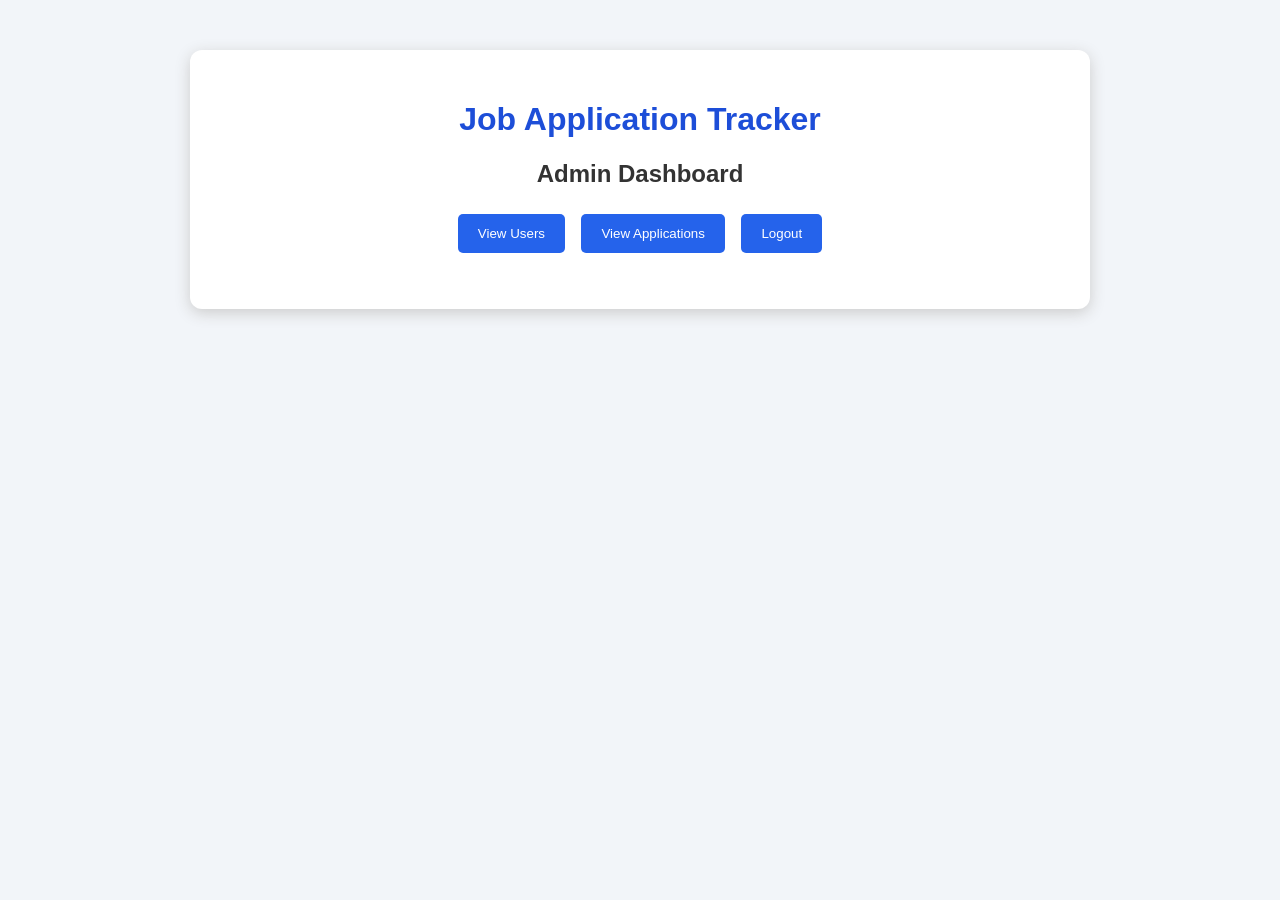
==== admin.html @ dec651f5 "Add files via upload" ====
<!DOCTYPE html>
<html>
<head>
    <title>Admin Dashboard</title>
    <link rel="stylesheet" href="style.css">
</head>

<body>

<div class="container">

    <h1>Job Application Tracker</h1>

    <h2>Admin Dashboard</h2>

    <button onclick="showUsers()">View Users</button>
    <button onclick="showAllJobs()">View Applications</button>
    <button onclick="logout()">Logout</button>

    <div id="adminData"></div>

</div>

<script src="script.js"></script>

</body>
</html>
---- style.css ----
* {
    box-sizing: border-box;
}

body {
    margin: 0;
    font-family: Arial, sans-serif;
    background: #f2f5f9;
}

.container {
    width: 90%;
    max-width: 900px;
    margin: 50px auto;
    padding: 30px;
    background: white;
    border-radius: 12px;
    box-shadow: 0 4px 15px #ccc;
    text-align: center;
}

h1 {
    color: #1d4ed8;
}

h2 {
    color: #333;
}

input,
select {
    width: 90%;
    padding: 12px;
    margin: 8px;
    border: 1px solid #bbb;
    border-radius: 5px;
}

button {
    padding: 12px 20px;
    margin: 6px;
    border: none;
    border-radius: 5px;
    background: #2563eb;
    color: white;
    cursor: pointer;
}

button:hover {
    background: #1d4ed8;
}

#form {
    margin: 25px auto;
    padding: 20px;
    background: #f5f7fa;
    border-radius: 10px;
}

/* Flexbox */
.container > button {
    display: inline-flex;
    justify-content: center;
    align-items: center;
}

/* Grid */
#jobs,
#adminData {
    display: grid;
    grid-template-columns: repeat(2, 1fr);
    gap: 15px;
    margin-top: 20px;
}

#jobs p,
#adminData p {
    background: #eef4ff;
    padding: 15px;
    border-radius: 8px;
    margin: 0;
}

a {
    color: #2563eb;
    text-decoration: none;
}

a:hover {
    text-decoration: underline;
}

/* Mobile */
@media (max-width: 600px) {

    .container {
        width: 95%;
        padding: 20px;
    }

    #jobs,
    #adminData {
        grid-template-columns: 1fr;
    }

    button {
        width: 90%;
    }
}
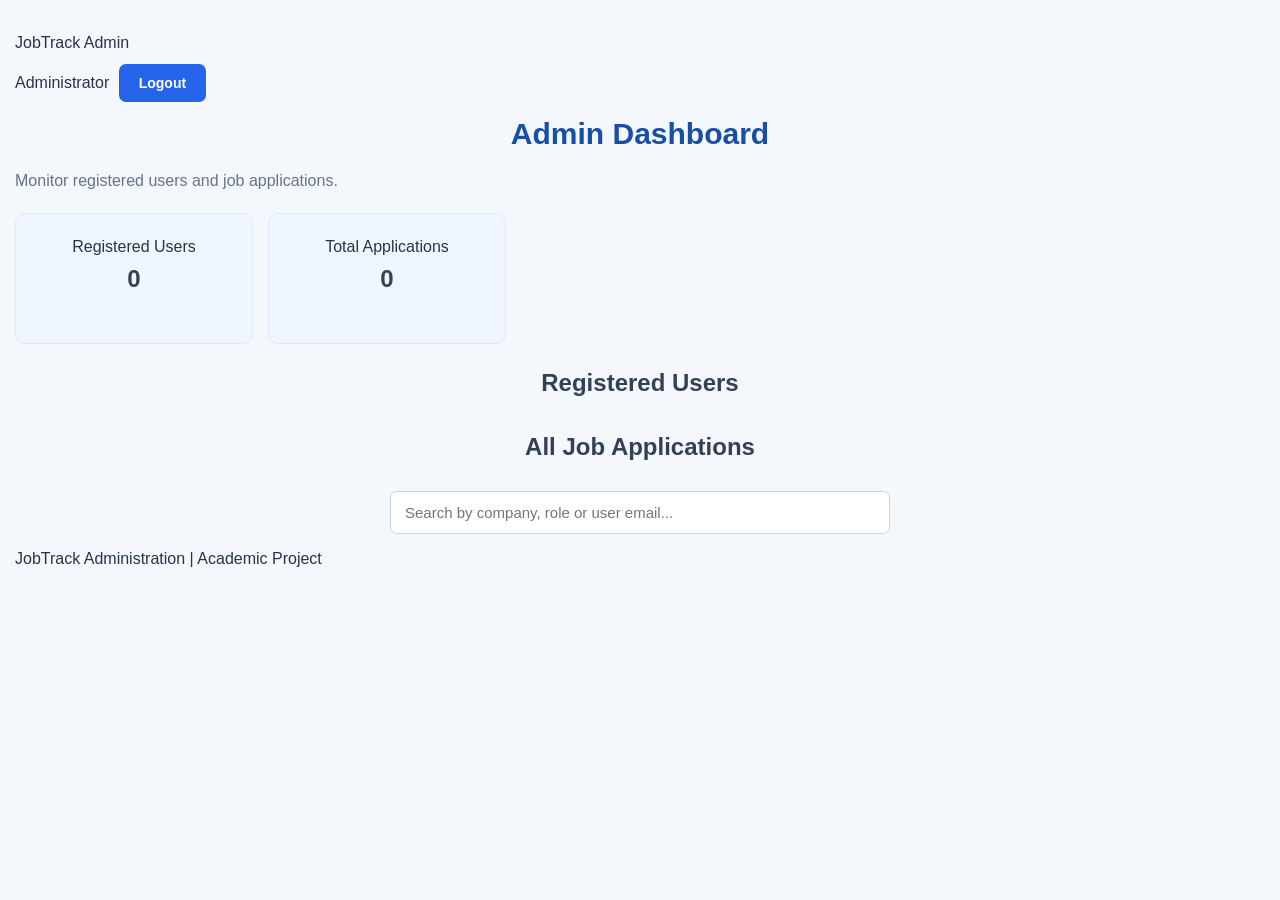
==== commit 62c34a36: "Revamp admin dashboard with new layout and features Updated the admin dashboard layout and added use" ====
--- a/admin.html
+++ b/admin.html
@@ -1,27 +1,59 @@
+
 <!DOCTYPE html>
-<html>
+<html lang="en">
 <head>
-    <title>Admin Dashboard</title>
+    <meta charset="UTF-8">
+    <meta name="viewport" content="width=device-width, initial-scale=1.0">
+    <title>JobTrack - Admin Dashboard</title>
     <link rel="stylesheet" href="style.css">
 </head>
+<body class="dashboard-page">
 
-<body>
+    <header class="topbar">
+        <div class="topbar-brand">JobTrack Admin</div>
+        <div class="topbar-actions">
+            <span>Administrator</span>
+            <button onclick="adminLogout()" class="logout-btn">Logout</button>
+        </div>
+    </header>
 
-<div class="container">
+    <main class="dashboard-container">
+        <div class="page-heading">
+            <div>
+                <h1>Admin Dashboard</h1>
+                <p>Monitor registered users and job applications.</p>
+            </div>
+        </div>
 
-    <h1>Job Application Tracker</h1>
+        <section class="stats admin-stats">
+            <div class="stat-card">
+                <span>Registered Users</span>
+                <h2 id="adminUserCount">0</h2>
+            </div>
+            <div class="stat-card">
+                <span>Total Applications</span>
+                <h2 id="adminJobCount">0</h2>
+            </div>
+        </section>
 
-    <h2>Admin Dashboard</h2>
+        <section class="panel">
+            <h2>Registered Users</h2>
+            <div id="usersList"></div>
+        </section>
 
-    <button onclick="showUsers()">View Users</button>
-    <button onclick="showAllJobs()">View Applications</button>
-    <button onclick="logout()">Logout</button>
+        <section class="panel">
+            <h2>All Job Applications</h2>
+            <input type="search" id="adminSearch"
+                   placeholder="Search by company, role or user email..."
+                   oninput="showAllJobs()">
+            <div id="allJobs"></div>
+        </section>
 
-    <div id="adminData"></div>
+        <footer class="footer">
+            JobTrack Administration | Academic Project
+        </footer>
+    </main>
 
-</div>
-
-<script src="script.js"></script>
-
+    <script src="script.js"></script>
 </body>
-</html>+</html>
--- a/style.css
+++ b/style.css
@@ -1,109 +1,181 @@
+
 * {
+    margin: 0;
+    padding: 0;
     box-sizing: border-box;
 }
 
 body {
-    margin: 0;
     font-family: Arial, sans-serif;
-    background: #f2f5f9;
+    background: #f4f7fc;
+    color: #263449;
+    line-height: 1.6;
+    padding: 30px 15px;
 }
 
 .container {
-    width: 90%;
-    max-width: 900px;
-    margin: 50px auto;
+    width: 100%;
+    max-width: 1000px;
+    margin: 20px auto;
     padding: 30px;
-    background: white;
-    border-radius: 12px;
-    box-shadow: 0 4px 15px #ccc;
+    background: #ffffff;
+    border-radius: 14px;
+    box-shadow: 0 5px 25px rgba(0, 0, 0, 0.08);
+}
+
+h1 {
+    text-align: center;
+    color: #174ea6;
+    font-size: 30px;
+    margin-bottom: 10px;
+}
+
+h2 {
+    text-align: center;
+    color: #334155;
+    margin-bottom: 25px;
+}
+
+h3 {
+    color: #174ea6;
+    margin: 18px 0 12px;
+}
+
+p {
+    color: #64748b;
+}
+
+hr {
+    border: 0;
+    border-top: 1px solid #e2e8f0;
+    margin: 25px 0;
+}
+
+/* Forms and input fields */
+input, select {
+    display: block;
+    width: 100%;
+    max-width: 500px;
+    padding: 12px 14px;
+    margin: 12px auto;
+    border: 1px solid #cbd5e1;
+    border-radius: 7px;
+    background: #ffffff;
+    font-size: 15px;
+    outline: none;
+}
+
+input:focus, select:focus {
+    border-color: #2563eb;
+    box-shadow: 0 0 0 3px rgba(37, 99, 235, 0.12);
+}
+
+/* Buttons */
+button {
+    background: #2563eb;
+    color: white;
+    border: none;
+    border-radius: 7px;
+    padding: 11px 20px;
+    margin: 8px 5px;
+    font-size: 14px;
+    font-weight: bold;
+    cursor: pointer;
+    transition: 0.2s;
+}
+
+button:hover {
+    background: #1746a2;
+    transform: translateY(-1px);
+}
+
+/* Dashboard statistics */
+.stats {
+    display: grid;
+    grid-template-columns: repeat(5, 1fr);
+    gap: 15px;
+    margin: 20px 0;
+}
+
+.stat-card {
+    background: #eff6ff;
+    border: 1px solid #dbeafe;
+    padding: 20px 10px;
+    border-radius: 10px;
     text-align: center;
 }
 
-h1 {
-    color: #1d4ed8;
+.stat-card h3 {
+    color: #2563eb;
+    font-size: 27px;
+    margin: 0 0 5px;
 }
 
-h2 {
-    color: #333;
+.stat-card p {
+    font-size: 13px;
+    font-weight: bold;
 }
 
-input,
-select {
-    width: 90%;
-    padding: 12px;
-    margin: 8px;
-    border: 1px solid #bbb;
-    border-radius: 5px;
+/* Job application cards */
+.job-card {
+    background: #ffffff;
+    border: 1px solid #e2e8f0;
+    border-left: 4px solid #2563eb;
+    padding: 20px;
+    border-radius: 9px;
+    margin: 15px 0;
+    text-align: left;
+    box-shadow: 0 2px 8px rgba(0, 0, 0, 0.04);
 }
 
-button {
-    padding: 12px 20px;
-    margin: 6px;
-    border: none;
-    border-radius: 5px;
-    background: #2563eb;
-    color: white;
-    cursor: pointer;
+.job-card h3 {
+    margin-top: 0;
+    color: #174ea6;
 }
 
-button:hover {
-    background: #1d4ed8;
+.job-card button {
+    width: auto;
 }
 
-#form {
-    margin: 25px auto;
-    padding: 20px;
-    background: #f5f7fa;
-    border-radius: 10px;
+/* Search and filter */
+#search, #filterStatus {
+    display: inline-block;
+    width: 48%;
+    max-width: none;
+    margin: 10px 1% 15px 0;
 }
 
-/* Flexbox */
-.container > button {
-    display: inline-flex;
-    justify-content: center;
-    align-items: center;
-}
-
-/* Grid */
-#jobs,
-#adminData {
-    display: grid;
-    grid-template-columns: repeat(2, 1fr);
-    gap: 15px;
-    margin-top: 20px;
-}
-
-#jobs p,
-#adminData p {
-    background: #eef4ff;
-    padding: 15px;
-    border-radius: 8px;
-    margin: 0;
-}
-
+/* Links */
 a {
     color: #2563eb;
     text-decoration: none;
+    font-weight: bold;
 }
 
 a:hover {
     text-decoration: underline;
 }
 
-/* Mobile */
-@media (max-width: 600px) {
-
+/* Responsive layout */
+@media (max-width: 750px) {
     .container {
-        width: 95%;
-        padding: 20px;
+        padding: 20px 15px;
     }
 
-    #jobs,
-    #adminData {
-        grid-template-columns: 1fr;
+    h1 {
+        font-size: 24px;
+    }
+
+    .stats {
+        grid-template-columns: repeat(2, 1fr);
+    }
+
+    #search, #filterStatus {
+        display: block;
+        width: 100%;
     }
 
     button {
-        width: 90%;
+        max-width: 100%;
     }
-}+}
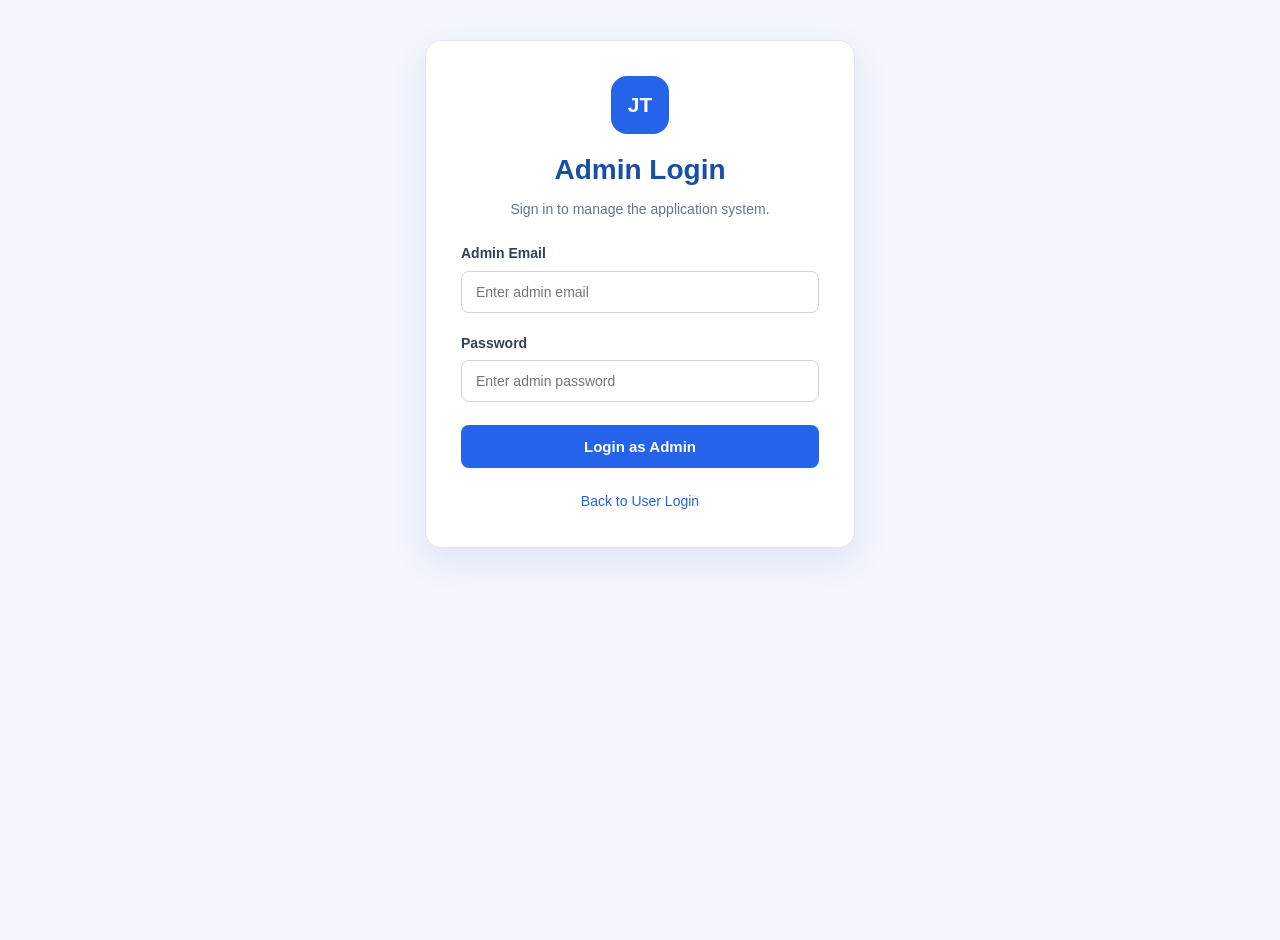
==== commit ad6e6158: "Add files via upload" ====
--- a/admin.html
+++ b/admin.html
@@ -4,55 +4,83 @@
 <head>
     <meta charset="UTF-8">
     <meta name="viewport" content="width=device-width, initial-scale=1.0">
-    <title>JobTrack - Admin Dashboard</title>
+    <title>JobTrack | Admin</title>
     <link rel="stylesheet" href="style.css">
 </head>
 <body class="dashboard-page">
 
-    <header class="topbar">
-        <div class="topbar-brand">JobTrack Admin</div>
-        <div class="topbar-actions">
-            <span>Administrator</span>
-            <button onclick="adminLogout()" class="logout-btn">Logout</button>
-        </div>
-    </header>
+    <main id="adminLogin" class="auth-card admin-login">
+        <div class="brand-icon">JT</div>
+        <h1>Admin Login</h1>
+        <p class="subtitle">Sign in to manage the application system.</p>
 
-    <main class="dashboard-container">
-        <div class="page-heading">
-            <div>
+        <form onsubmit="adminLoginUser(event)">
+            <label for="adminEmail">Admin Email</label>
+            <input type="email" id="adminEmail"
+                   placeholder="Enter admin email" required>
+
+            <label for="adminPassword">Password</label>
+            <input type="password" id="adminPassword"
+                   placeholder="Enter admin password" required>
+
+            <button type="submit" class="primary-btn full-btn">
+                Login as Admin
+            </button>
+        </form>
+
+        <p class="bottom-text">
+            <a href="index.html">Back to User Login</a>
+        </p>
+    </main>
+
+    <div id="adminDashboard" style="display:none;">
+        <header class="topbar">
+            <a href="admin.html" class="topbar-brand">JobTrack Admin</a>
+            <div class="topbar-actions">
+                <span>Administrator</span>
+                <button onclick="adminLogout()" class="logout-btn">
+                    Logout
+                </button>
+            </div>
+        </header>
+
+        <main class="dashboard-container">
+            <section class="page-heading">
                 <h1>Admin Dashboard</h1>
-                <p>Monitor registered users and job applications.</p>
-            </div>
-        </div>
+                <p>Manage registered users and monitor job applications.</p>
+            </section>
 
-        <section class="stats admin-stats">
-            <div class="stat-card">
-                <span>Registered Users</span>
-                <h2 id="adminUserCount">0</h2>
-            </div>
-            <div class="stat-card">
-                <span>Total Applications</span>
-                <h2 id="adminJobCount">0</h2>
-            </div>
-        </section>
+            <section class="stats admin-stats">
+                <div class="stat-card">
+                    <span>Registered Users</span>
+                    <h2 id="adminUserCount">0</h2>
+                </div>
+                <div class="stat-card">
+                    <span>Total Applications</span>
+                    <h2 id="adminJobCount">0</h2>
+                </div>
+            </section>
 
-        <section class="panel">
-            <h2>Registered Users</h2>
-            <div id="usersList"></div>
-        </section>
+            <section class="panel">
+                <h2>Registered Users</h2>
+                <div id="usersList"></div>
+            </section>
 
-        <section class="panel">
-            <h2>All Job Applications</h2>
-            <input type="search" id="adminSearch"
-                   placeholder="Search by company, role or user email..."
-                   oninput="showAllJobs()">
-            <div id="allJobs"></div>
-        </section>
+            <section class="panel">
+                <h2>All Job Applications</h2>
 
-        <footer class="footer">
-            JobTrack Administration | Academic Project
-        </footer>
-    </main>
+                <input type="search" id="adminSearch"
+                       placeholder="Search by company, role or email..."
+                       oninput="showAllJobs()">
+
+                <div id="allJobs"></div>
+            </section>
+
+            <footer class="footer">
+                © 2026 JobTrack | Administration
+            </footer>
+        </main>
+    </div>
 
     <script src="script.js"></script>
 </body>
--- a/style.css
+++ b/style.css
@@ -1,181 +1,509 @@
 
+/* ===== GLOBAL RESET ===== */
 * {
     margin: 0;
     padding: 0;
     box-sizing: border-box;
 }
 
+:root {
+    --primary: #2563eb;
+    --primary-dark: #1d4ed8;
+    --background: #f3f6fc;
+    --white: #ffffff;
+    --text: #1e293b;
+    --muted: #64748b;
+    --border: #e2e8f0;
+    --danger: #dc2626;
+}
+
 body {
-    font-family: Arial, sans-serif;
-    background: #f4f7fc;
-    color: #263449;
+    font-family: Arial, Helvetica, sans-serif;
+    background: var(--background);
+    color: var(--text);
     line-height: 1.6;
-    padding: 30px 15px;
-}
-
-.container {
+    min-height: 100vh;
+}
+
+a {
+    color: var(--primary);
+    text-decoration: none;
+}
+
+a:hover {
+    text-decoration: underline;
+}
+
+button {
+    font-family: inherit;
+    cursor: pointer;
+    transition: 0.2s ease;
+}
+
+/* ===== AUTHENTICATION PAGES ===== */
+.auth-page {
+    display: flex;
+    justify-content: center;
+    align-items: center;
+    padding: 30px 16px;
+    background: linear-gradient(135deg, #eaf1ff, #f8faff);
+}
+
+.auth-card {
     width: 100%;
-    max-width: 1000px;
-    margin: 20px auto;
-    padding: 30px;
-    background: #ffffff;
-    border-radius: 14px;
-    box-shadow: 0 5px 25px rgba(0, 0, 0, 0.08);
-}
-
-h1 {
+    max-width: 430px;
+    padding: 35px;
+    background: var(--white);
+    border: 1px solid var(--border);
+    border-radius: 16px;
+    box-shadow: 0 12px 35px rgba(30, 64, 175, 0.10);
     text-align: center;
+}
+
+.brand-icon {
+    width: 58px;
+    height: 58px;
+    margin: 0 auto 14px;
+    display: flex;
+    justify-content: center;
+    align-items: center;
+    background: var(--primary);
+    color: white;
+    font-size: 21px;
+    font-weight: bold;
+    border-radius: 16px;
+}
+
+.auth-card h1 {
     color: #174ea6;
-    font-size: 30px;
-    margin-bottom: 10px;
-}
-
-h2 {
-    text-align: center;
+    font-size: 28px;
+    margin-bottom: 5px;
+}
+
+.auth-card h2 {
+    font-size: 21px;
+    margin: 25px 0 5px;
+}
+
+.subtitle, .muted {
+    color: var(--muted);
+    font-size: 14px;
+    margin-bottom: 22px;
+}
+
+.auth-card form {
+    text-align: left;
+}
+
+/* ===== FORM ELEMENTS ===== */
+label {
+    display: block;
+    font-size: 14px;
+    font-weight: 600;
     color: #334155;
-    margin-bottom: 25px;
-}
-
-h3 {
-    color: #174ea6;
-    margin: 18px 0 12px;
-}
-
-p {
-    color: #64748b;
-}
-
-hr {
-    border: 0;
-    border-top: 1px solid #e2e8f0;
-    margin: 25px 0;
-}
-
-/* Forms and input fields */
-input, select {
+    margin: 14px 0 6px;
+}
+
+input, select, textarea {
+    width: 100%;
+    min-width: 0;
+    padding: 12px 14px;
+    border: 1px solid #cbd5e1;
+    border-radius: 8px;
+    background: white;
+    color: var(--text);
+    font-size: 14px;
+    outline: none;
+    font-family: inherit;
+}
+
+input:focus, select:focus, textarea:focus {
+    border-color: var(--primary);
+    box-shadow: 0 0 0 3px rgba(37, 99, 235, 0.12);
+}
+
+.auth-card input {
+    margin-bottom: 5px;
+}
+
+/* ===== BUTTONS ===== */
+.primary-btn, .secondary-btn {
     display: block;
     width: 100%;
-    max-width: 500px;
-    padding: 12px 14px;
-    margin: 12px auto;
-    border: 1px solid #cbd5e1;
-    border-radius: 7px;
-    background: #ffffff;
+    padding: 13px 18px;
+    border-radius: 8px;
+    text-align: center;
     font-size: 15px;
-    outline: none;
-}
-
-input:focus, select:focus {
-    border-color: #2563eb;
-    box-shadow: 0 0 0 3px rgba(37, 99, 235, 0.12);
-}
-
-/* Buttons */
-button {
-    background: #2563eb;
+    font-weight: 600;
+    margin-top: 18px;
+}
+
+.primary-btn {
+    background: var(--primary);
     color: white;
     border: none;
+}
+
+.primary-btn:hover {
+    background: var(--primary-dark);
+}
+
+.secondary-btn {
+    background: #eff6ff;
+    border: 1px solid #bfdbfe;
+    color: var(--primary-dark);
+}
+
+.secondary-btn:hover {
+    background: #dbeafe;
+    text-decoration: none;
+}
+
+.full-btn {
+    width: 100%;
+}
+
+.forgot-link {
+    display: block;
+    text-align: right;
+    margin-top: 13px;
+    font-size: 13px;
+}
+
+.divider {
+    display: flex;
+    align-items: center;
+    gap: 12px;
+    margin: 20px 0 5px;
+    color: #94a3b8;
+    font-size: 12px;
+}
+
+.divider::before, .divider::after {
+    content: "";
+    flex: 1;
+    height: 1px;
+    background: var(--border);
+}
+
+.admin-link {
+    display: inline-block;
+    margin-top: 23px;
+    font-size: 13px;
+}
+
+.bottom-text {
+    margin-top: 22px;
+    font-size: 14px;
+}
+
+.admin-login {
+    margin: 40px auto;
+}
+
+/* ===== DASHBOARD HEADER ===== */
+.dashboard-page {
+    background: var(--background);
+}
+
+.topbar {
+    min-height: 72px;
+    padding: 12px 6%;
+    background: white;
+    border-bottom: 1px solid var(--border);
+    display: flex;
+    justify-content: space-between;
+    align-items: center;
+    gap: 15px;
+}
+
+.topbar-brand {
+    color: #174ea6;
+    font-size: 23px;
+    font-weight: bold;
+}
+
+.topbar-brand:hover {
+    text-decoration: none;
+}
+
+.topbar-actions {
+    display: flex;
+    align-items: center;
+    gap: 16px;
+    color: var(--muted);
+    font-size: 14px;
+}
+
+.logout-btn {
+    background: #fee2e2;
+    color: #b91c1c;
+    border: none;
     border-radius: 7px;
-    padding: 11px 20px;
-    margin: 8px 5px;
-    font-size: 14px;
+    padding: 10px 17px;
     font-weight: bold;
-    cursor: pointer;
-    transition: 0.2s;
-}
-
-button:hover {
-    background: #1746a2;
-    transform: translateY(-1px);
-}
-
-/* Dashboard statistics */
+}
+
+.logout-btn:hover {
+    background: #fecaca;
+}
+
+/* ===== DASHBOARD CONTENT ===== */
+.dashboard-container {
+    max-width: 1150px;
+    width: 92%;
+    margin: 35px auto;
+}
+
+.page-heading {
+    margin-bottom: 25px;
+}
+
+.page-heading h1 {
+    color: #174ea6;
+    font-size: 29px;
+}
+
+.page-heading p {
+    color: var(--muted);
+    margin-top: 5px;
+}
+
+.section-title {
+    font-size: 20px;
+    margin-bottom: 15px;
+}
+
+/* ===== STATISTICS ===== */
 .stats {
     display: grid;
-    grid-template-columns: repeat(5, 1fr);
+    grid-template-columns: repeat(5, minmax(0, 1fr));
     gap: 15px;
-    margin: 20px 0;
+    margin-bottom: 25px;
 }
 
 .stat-card {
+    background: white;
+    padding: 20px 15px;
+    border: 1px solid var(--border);
+    border-radius: 11px;
+    box-shadow: 0 3px 12px rgba(15, 23, 42, 0.03);
+}
+
+.stat-card span {
+    color: var(--muted);
+    font-size: 13px;
+    font-weight: 600;
+}
+
+.stat-card h2 {
+    color: var(--primary);
+    font-size: 30px;
+    margin-top: 7px;
+}
+
+/* ===== PANELS AND FORMS ===== */
+.panel {
+    background: white;
+    padding: 25px;
+    border: 1px solid var(--border);
+    border-radius: 12px;
+    margin: 22px 0;
+    box-shadow: 0 3px 12px rgba(15, 23, 42, 0.03);
+}
+
+.panel h2 {
+    color: #174ea6;
+    font-size: 20px;
+    margin-bottom: 8px;
+}
+
+.panel-heading p {
+    color: var(--muted);
+    font-size: 14px;
+    margin-bottom: 15px;
+}
+
+.form-grid {
+    display: grid;
+    grid-template-columns: repeat(2, minmax(0, 1fr));
+    gap: 16px;
+    margin-bottom: 15px;
+}
+
+.form-grid input, .form-grid select {
+    margin-top: 6px;
+}
+
+.panel button {
+    border: none;
+    background: var(--primary);
+    color: white;
+    border-radius: 7px;
+    padding: 11px 17px;
+    font-weight: 600;
+}
+
+.panel button:hover {
+    background: var(--primary-dark);
+}
+
+/* ===== SEARCH AND FILTER ===== */
+.toolbar {
+    display: grid;
+    grid-template-columns: 2fr 1fr;
+    gap: 12px;
+    margin: 18px 0;
+}
+
+#adminSearch {
+    margin: 15px 0;
+}
+
+/* ===== APPLICATION CARDS ===== */
+.job-card {
+    border: 1px solid var(--border);
+    border-left: 4px solid var(--primary);
+    background: #fbfdff;
+    border-radius: 9px;
+    padding: 20px;
+    margin: 14px 0;
+}
+
+.job-card h3 {
+    color: #174ea6;
+    font-size: 18px;
+    margin-bottom: 8px;
+}
+
+.job-card p {
+    color: #475569;
+    font-size: 14px;
+    margin: 5px 0;
+}
+
+.job-card button {
+    margin: 12px 8px 0 0;
+}
+
+.job-card .delete-btn {
+    background: var(--danger);
+}
+
+.job-card .delete-btn:hover {
+    background: #b91c1c;
+}
+
+.status-badge {
+    display: inline-block;
+    padding: 4px 10px;
+    border-radius: 20px;
+    font-size: 12px;
+    font-weight: bold;
+    background: #dbeafe;
+    color: #1d4ed8;
+}
+
+/* ===== ADMIN TABLES ===== */
+.table-wrap {
+    width: 100%;
+    overflow-x: auto;
+}
+
+table {
+    width: 100%;
+    border-collapse: collapse;
+    margin-top: 15px;
+    font-size: 14px;
+}
+
+th, td {
+    padding: 13px;
+    text-align: left;
+    border-bottom: 1px solid var(--border);
+}
+
+th {
     background: #eff6ff;
-    border: 1px solid #dbeafe;
-    padding: 20px 10px;
-    border-radius: 10px;
+    color: #174ea6;
+}
+
+tr:hover td {
+    background: #f8fafc;
+}
+
+table button {
+    padding: 8px 12px;
+    background: var(--danger);
+    color: white;
+    border: none;
+    border-radius: 6px;
+}
+
+/* ===== EMPTY STATE AND FOOTER ===== */
+.empty-message {
     text-align: center;
-}
-
-.stat-card h3 {
-    color: #2563eb;
-    font-size: 27px;
-    margin: 0 0 5px;
-}
-
-.stat-card p {
+    padding: 30px 15px;
+    color: var(--muted);
+    background: #f8fafc;
+    border-radius: 8px;
+    margin-top: 15px;
+}
+
+.footer {
+    text-align: center;
+    color: #94a3b8;
     font-size: 13px;
-    font-weight: bold;
-}
-
-/* Job application cards */
-.job-card {
-    background: #ffffff;
-    border: 1px solid #e2e8f0;
-    border-left: 4px solid #2563eb;
-    padding: 20px;
-    border-radius: 9px;
-    margin: 15px 0;
-    text-align: left;
-    box-shadow: 0 2px 8px rgba(0, 0, 0, 0.04);
-}
-
-.job-card h3 {
-    margin-top: 0;
-    color: #174ea6;
-}
-
-.job-card button {
-    width: auto;
-}
-
-/* Search and filter */
-#search, #filterStatus {
-    display: inline-block;
-    width: 48%;
-    max-width: none;
-    margin: 10px 1% 15px 0;
-}
-
-/* Links */
-a {
-    color: #2563eb;
-    text-decoration: none;
-    font-weight: bold;
-}
-
-a:hover {
-    text-decoration: underline;
-}
-
-/* Responsive layout */
-@media (max-width: 750px) {
-    .container {
-        padding: 20px 15px;
-    }
-
-    h1 {
+    padding: 25px 10px;
+}
+
+/* ===== RESPONSIVE DESIGN ===== */
+@media (max-width: 850px) {
+    .stats {
+        grid-template-columns: repeat(3, minmax(0, 1fr));
+    }
+
+    .form-grid {
+        grid-template-columns: 1fr 1fr;
+    }
+}
+
+@media (max-width: 600px) {
+    .auth-card {
+        padding: 25px 20px;
+    }
+
+    .topbar {
+        padding: 12px 4%;
+        flex-wrap: wrap;
+    }
+
+    .topbar-actions {
+        gap: 8px;
+    }
+
+    .dashboard-container {
+        width: 94%;
+        margin: 22px auto;
+    }
+
+    .stats {
+        grid-template-columns: repeat(2, minmax(0, 1fr));
+    }
+
+    .form-grid {
+        grid-template-columns: 1fr;
+    }
+
+    .toolbar {
+        grid-template-columns: 1fr;
+    }
+
+    .panel {
+        padding: 18px 14px;
+    }
+
+    .page-heading h1 {
         font-size: 24px;
     }
-
-    .stats {
-        grid-template-columns: repeat(2, 1fr);
-    }
-
-    #search, #filterStatus {
-        display: block;
-        width: 100%;
-    }
-
-    button {
-        max-width: 100%;
-    }
-}
+}
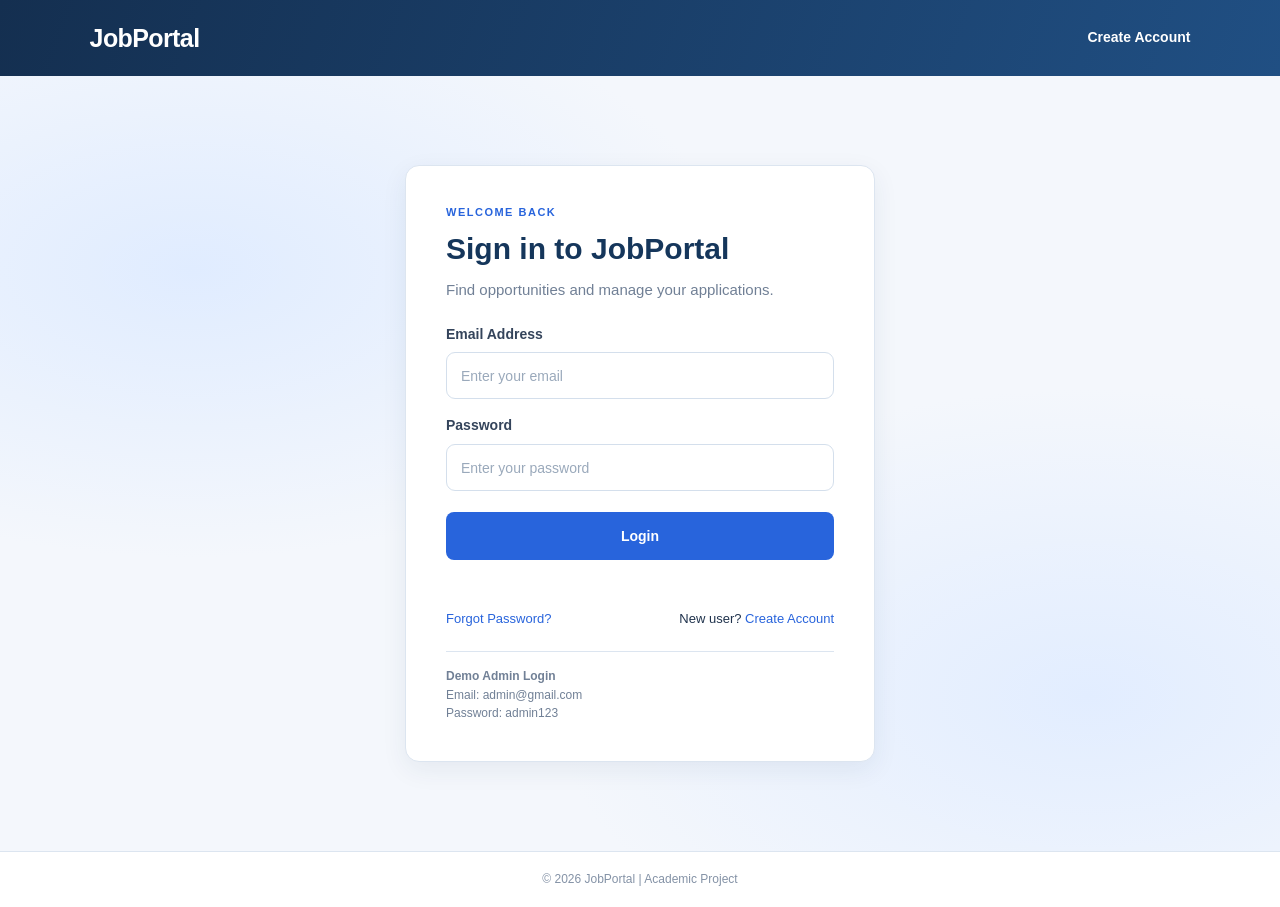
==== commit ecb48e27: "Add files via upload" ====
--- a/admin.html
+++ b/admin.html
@@ -2,86 +2,108 @@
 <!DOCTYPE html>
 <html lang="en">
 <head>
-    <meta charset="UTF-8">
-    <meta name="viewport" content="width=device-width, initial-scale=1.0">
-    <title>JobTrack | Admin</title>
-    <link rel="stylesheet" href="style.css">
+  <meta charset="UTF-8">
+  <meta name="viewport" content="width=device-width, initial-scale=1.0">
+  <title>JobPortal | Admin Dashboard</title>
+  <link rel="stylesheet" href="style.css">
+  <script src="script.js" defer></script>
 </head>
-<body class="dashboard-page">
+<body data-page="admin">
 
-    <main id="adminLogin" class="auth-card admin-login">
-        <div class="brand-icon">JT</div>
-        <h1>Admin Login</h1>
-        <p class="subtitle">Sign in to manage the application system.</p>
+  <header class="site-header">
+    <a class="brand" href="admin.html">JobPortal Admin</a>
+    <nav>
+      <span>Administration</span>
+      <button class="nav-button" onclick="logout()">Logout</button>
+    </nav>
+  </header>
 
-        <form onsubmit="adminLoginUser(event)">
-            <label for="adminEmail">Admin Email</label>
-            <input type="email" id="adminEmail"
-                   placeholder="Enter admin email" required>
+  <main class="page-container">
 
-            <label for="adminPassword">Password</label>
-            <input type="password" id="adminPassword"
-                   placeholder="Enter admin password" required>
+    <section class="page-heading">
+      <div>
+        <div class="eyebrow">ADMINISTRATION</div>
+        <h1>Platform Overview</h1>
+        <p class="muted">Monitor users, job postings and applications.</p>
+      </div>
+    </section>
 
-            <button type="submit" class="primary-btn full-btn">
-                Login as Admin
-            </button>
-        </form>
+    <section class="stats-grid stats-four">
 
-        <p class="bottom-text">
-            <a href="index.html">Back to User Login</a>
-        </p>
-    </main>
+      <article class="stat-card">
+        <span class="stat-label">Job Seekers</span>
+        <strong id="userCount">0</strong>
+      </article>
 
-    <div id="adminDashboard" style="display:none;">
-        <header class="topbar">
-            <a href="admin.html" class="topbar-brand">JobTrack Admin</a>
-            <div class="topbar-actions">
-                <span>Administrator</span>
-                <button onclick="adminLogout()" class="logout-btn">
-                    Logout
-                </button>
-            </div>
-        </header>
+      <article class="stat-card">
+        <span class="stat-label">Recruiters</span>
+        <strong id="recruiterCount">0</strong>
+      </article>
 
-        <main class="dashboard-container">
-            <section class="page-heading">
-                <h1>Admin Dashboard</h1>
-                <p>Manage registered users and monitor job applications.</p>
-            </section>
+      <article class="stat-card">
+        <span class="stat-label">Job Postings</span>
+        <strong id="jobCount">0</strong>
+      </article>
 
-            <section class="stats admin-stats">
-                <div class="stat-card">
-                    <span>Registered Users</span>
-                    <h2 id="adminUserCount">0</h2>
-                </div>
-                <div class="stat-card">
-                    <span>Total Applications</span>
-                    <h2 id="adminJobCount">0</h2>
-                </div>
-            </section>
+      <article class="stat-card">
+        <span class="stat-label">Applications</span>
+        <strong id="applicationCount">0</strong>
+      </article>
 
-            <section class="panel">
-                <h2>Registered Users</h2>
-                <div id="usersList"></div>
-            </section>
+    </section>
 
-            <section class="panel">
-                <h2>All Job Applications</h2>
+    <section class="panel section-panel">
+      <div class="section-title">
+        <h2>Registered Accounts</h2>
+      </div>
 
-                <input type="search" id="adminSearch"
-                       placeholder="Search by company, role or email..."
-                       oninput="showAllJobs()">
+      <div class="table-wrap">
+        <table>
+          <thead>
+            <tr>
+              <th>Name</th>
+              <th>Email</th>
+              <th>Role</th>
+            </tr>
+          </thead>
+          <tbody id="adminUsers"></tbody>
+        </table>
+      </div>
+    </section>
 
-                <div id="allJobs"></div>
-            </section>
+    <section class="panel section-panel">
+      <div class="section-title">
+        <h2>All Job Postings</h2>
+      </div>
+      <div id="adminJobs" class="job-grid"></div>
+    </section>
 
-            <footer class="footer">
-                © 2026 JobTrack | Administration
-            </footer>
-        </main>
-    </div>
+    <section class="panel section-panel">
+      <div class="section-title">
+        <h2>All Applications</h2>
+      </div>
 
-    <script src="script.js"></script>
+      <div class="table-wrap">
+        <table>
+          <thead>
+            <tr>
+              <th>Applicant</th>
+              <th>Job Title</th>
+              <th>Company</th>
+              <th>Status</th>
+              <th>Applied Date</th>
+            </tr>
+          </thead>
+          <tbody id="adminApplications"></tbody>
+        </table>
+      </div>
+    </section>
+
+  </main>
+
+  <footer class="site-footer">
+    © 2026 JobPortal | Academic Project
+  </footer>
+
 </body>
 </html>
--- a/style.css
+++ b/style.css
@@ -1,509 +1,723 @@
 
-/* ===== GLOBAL RESET ===== */
+/* ==========================================
+   JOB PORTAL - COMPLETE ALIGNMENT FIX
+   Login | Signup | User | Recruiter | Admin
+========================================== */
+
+:root {
+  --navy: #15365b;
+  --blue: #2864dc;
+  --blue-hover: #1e4fb5;
+  --ink: #20334d;
+  --muted: #718096;
+  --page: #f4f7fc;
+  --line: #dce5f0;
+  --white: #ffffff;
+  --shadow: 0 8px 26px rgba(26, 51, 84, .07);
+}
+
 * {
-    margin: 0;
-    padding: 0;
-    box-sizing: border-box;
-}
-
-:root {
-    --primary: #2563eb;
-    --primary-dark: #1d4ed8;
-    --background: #f3f6fc;
-    --white: #ffffff;
-    --text: #1e293b;
-    --muted: #64748b;
-    --border: #e2e8f0;
-    --danger: #dc2626;
+  box-sizing: border-box;
+}
+
+html {
+  min-height: 100%;
 }
 
 body {
-    font-family: Arial, Helvetica, sans-serif;
-    background: var(--background);
-    color: var(--text);
-    line-height: 1.6;
-    min-height: 100vh;
+  margin: 0;
+  min-height: 100vh;
+  display: flex;
+  flex-direction: column;
+  background: var(--page);
+  color: var(--ink);
+  font-family: "Segoe UI", Arial, sans-serif;
+  font-size: 15px;
+  line-height: 1.55;
 }
 
 a {
-    color: var(--primary);
-    text-decoration: none;
+  color: var(--blue);
+  text-decoration: none;
 }
 
 a:hover {
-    text-decoration: underline;
-}
-
-button {
-    font-family: inherit;
-    cursor: pointer;
-    transition: 0.2s ease;
-}
-
-/* ===== AUTHENTICATION PAGES ===== */
-.auth-page {
-    display: flex;
-    justify-content: center;
-    align-items: center;
-    padding: 30px 16px;
-    background: linear-gradient(135deg, #eaf1ff, #f8faff);
-}
-
-.auth-card {
+  text-decoration: underline;
+}
+
+/* HEADER */
+
+.site-header,
+.navbar {
+  min-height: 76px;
+  width: 100%;
+  padding: 0 7%;
+  display: flex;
+  align-items: center;
+  justify-content: space-between;
+  gap: 20px;
+  background: linear-gradient(110deg, #142f50, #204f83);
+  color: white;
+  box-shadow: 0 4px 15px rgba(20, 47, 80, .12);
+}
+
+.brand,
+.navbar h2 {
+  color: white;
+  font-size: 25px;
+  font-weight: 800;
+  letter-spacing: -.6px;
+  text-decoration: none;
+}
+
+.site-header nav,
+.navbar nav {
+  display: flex;
+  align-items: center;
+  justify-content: flex-end;
+  gap: 26px;
+}
+
+.site-header nav a,
+.navbar nav a {
+  color: white;
+  font-size: 14px;
+  font-weight: 600;
+}
+
+.site-header nav a:hover,
+.navbar nav a:hover {
+  color: #c8ddff;
+}
+
+.site-header nav .active {
+  text-decoration: underline;
+  text-underline-offset: 7px;
+}
+
+.nav-button {
+  padding: 9px 17px;
+  color: white;
+  background: transparent;
+  border: 1px solid rgba(255,255,255,.65);
+  border-radius: 8px;
+  cursor: pointer;
+}
+
+/* PAGE BACKGROUND */
+
+.auth-layout,
+.auth-container {
+  flex: 1;
+  width: 100%;
+  min-height: calc(100vh - 125px);
+  display: flex;
+  align-items: center;
+  justify-content: center;
+  padding: 40px 20px;
+  background:
+    radial-gradient(ellipse at 15% 25%, #e0ecff 0, transparent 35%),
+    radial-gradient(ellipse at 85% 80%, #e2edff 0, transparent 35%),
+    #f4f7fc;
+}
+
+/* LOGIN AND SIGNUP CARDS */
+
+.auth-card,
+.auth-container .panel {
+  width: 100%;
+  max-width: 470px;
+  margin: 0 auto;
+  padding: 38px 40px;
+  background: white;
+  border: 1px solid #e6edf5;
+  border-radius: 18px;
+  box-shadow: 0 15px 45px rgba(28, 55, 90, .10);
+}
+
+.auth-card h1,
+.auth-container .panel h1 {
+  margin: 0 0 10px;
+  color: var(--navy);
+  font-size: 30px;
+  line-height: 1.25;
+}
+
+.eyebrow {
+  margin-bottom: 9px;
+  color: var(--blue);
+  font-size: 11px;
+  font-weight: 800;
+  letter-spacing: 1.5px;
+}
+
+.muted {
+  color: var(--muted);
+}
+
+.auth-card > .muted {
+  margin-bottom: 23px;
+}
+
+.auth-links {
+  display: flex;
+  justify-content: space-between;
+  flex-wrap: wrap;
+  gap: 12px;
+  margin-top: 19px;
+  font-size: 13px;
+}
+
+.auth-bottom {
+  margin-top: 19px;
+  font-size: 14px;
+}
+
+.demo-note {
+  margin-top: 22px;
+  padding-top: 15px;
+  border-top: 1px solid var(--line);
+  color: var(--muted);
+  font-size: 12px;
+}
+
+/* HEADINGS */
+
+h1 {
+  color: var(--navy);
+  font-size: 32px;
+  line-height: 1.25;
+}
+
+h2 {
+  margin: 0;
+  color: var(--navy);
+  font-size: 21px;
+  line-height: 1.35;
+}
+
+h3 {
+  color: var(--navy);
+}
+
+p {
+  margin-top: 0;
+}
+
+/* FORM LABELS */
+
+label {
+  display: block;
+  margin: 16px 0 7px;
+  color: #34445b;
+  font-size: 14px;
+  font-weight: 650;
+}
+
+/* FORM FIELDS */
+
+input:not([type="checkbox"]):not([type="radio"]),
+select,
+textarea {
+  display: block;
+  width: 100%;
+  min-width: 0;
+  min-height: 47px;
+  padding: 12px 14px;
+  border: 1px solid #d4dfec;
+  border-radius: 9px;
+  background: white;
+  color: var(--ink);
+  font-family: inherit;
+  font-size: 14px;
+  outline: none;
+  transition: border .2s, box-shadow .2s;
+}
+
+input::placeholder,
+textarea::placeholder {
+  color: #9aa9bb;
+}
+
+input:focus,
+select:focus,
+textarea:focus {
+  border-color: var(--blue);
+  box-shadow: 0 0 0 3px rgba(40, 100, 220, .12);
+}
+
+textarea {
+  min-height: 110px;
+  resize: vertical;
+}
+
+/* ALL BUTTONS - IMPORTANT ALIGNMENT FIX */
+
+button,
+.btn {
+  min-height: 44px;
+  padding: 10px 19px;
+  display: inline-flex;
+  align-items: center;
+  justify-content: center;
+  border: none;
+  border-radius: 8px;
+  font-family: inherit;
+  font-size: 14px;
+  font-weight: 700;
+  line-height: 1.3;
+  text-align: center;
+  cursor: pointer;
+  transition: background .2s, transform .2s;
+}
+
+.btn-primary,
+button[type="submit"],
+.auth-card button,
+.auth-container button {
+  color: white;
+  background: var(--blue);
+}
+
+.btn-primary:hover,
+button[type="submit"]:hover,
+.auth-card button:hover,
+.auth-container button:hover {
+  color: white;
+  background: var(--blue-hover);
+  transform: translateY(-1px);
+}
+
+.btn-light,
+.secondary {
+  color: #34445b;
+  background: #e9eff7;
+}
+
+.btn-danger,
+.danger {
+  color: white;
+  background: #d63d48;
+}
+
+.btn-block,
+.auth-card button[type="submit"],
+.auth-container button[type="submit"] {
+  width: 100%;
+  min-height: 48px;
+  margin-top: 21px;
+}
+
+button:disabled {
+  opacity: .6;
+  cursor: not-allowed;
+  transform: none;
+}
+
+/* MESSAGES */
+
+.form-message,
+.message {
+  min-height: 20px;
+  margin: 10px 0 0;
+  font-size: 13px;
+  font-weight: 600;
+}
+
+/* MAIN CONTENT WIDTH */
+
+.page-container,
+.container {
+  width: min(1160px, calc(100% - 48px));
+  margin: 38px auto 55px;
+  flex: 1;
+}
+
+/* PAGE TITLE */
+
+.page-heading {
+  display: flex;
+  align-items: center;
+  justify-content: space-between;
+  gap: 22px;
+  margin-bottom: 26px;
+}
+
+.page-heading p {
+  margin: 7px 0 0;
+}
+
+.page-heading .btn {
+  flex-shrink: 0;
+}
+
+/* DASHBOARD STATISTICS */
+
+.stats-grid,
+.stats {
+  display: grid;
+  grid-template-columns: repeat(3, minmax(0, 1fr));
+  gap: 20px;
+  margin-bottom: 25px;
+}
+
+.stats-four {
+  grid-template-columns: repeat(4, minmax(0, 1fr));
+}
+
+.stat-card {
+  min-width: 0;
+  min-height: 120px;
+  padding: 22px;
+  display: flex;
+  flex-direction: column;
+  justify-content: center;
+  background: white;
+  border: 1px solid var(--line);
+  border-radius: 13px;
+  box-shadow: var(--shadow);
+  border-left: 5px solid var(--blue);
+}
+
+.stat-label {
+  color: var(--muted);
+  font-size: 13px;
+  font-weight: 600;
+}
+
+.stat-card strong,
+.stat-card h3 {
+  margin: 7px 0 0;
+  color: var(--blue);
+  font-size: 30px;
+  line-height: 1.2;
+}
+
+/* WHITE CONTENT PANELS */
+
+.panel,
+.section-panel {
+  background: white;
+  border: 1px solid var(--line);
+  border-radius: 14px;
+  box-shadow: var(--shadow);
+}
+
+.section-panel {
+  width: 100%;
+  padding: 25px;
+  margin-bottom: 24px;
+}
+
+.section-title {
+  display: flex;
+  justify-content: space-between;
+  align-items: center;
+  gap: 15px;
+  margin-bottom: 19px;
+}
+
+.section-title p {
+  margin: 5px 0 0;
+  font-size: 13px;
+}
+
+/* RESUME UPLOAD - FIXED ALIGNMENT */
+
+.upload-row {
+  display: grid;
+  grid-template-columns: minmax(0, 1fr) 150px;
+  align-items: center;
+  gap: 14px;
+}
+
+.upload-row input[type="file"] {
+  width: 100%;
+  min-height: 46px;
+  padding: 8px;
+  border: 1px solid var(--line);
+  border-radius: 8px;
+  background: #fafcff;
+}
+
+.upload-row button {
+  width: 100%;
+  min-height: 46px;
+  margin: 0;
+}
+
+/* JOB SEARCH FILTERS */
+
+.filter-panel {
+  display: grid;
+  grid-template-columns: minmax(0, 2fr) minmax(220px, 1fr);
+  gap: 20px;
+  padding: 23px;
+  margin-bottom: 25px;
+  background: white;
+  border: 1px solid var(--line);
+  border-radius: 13px;
+  box-shadow: var(--shadow);
+}
+
+.filter-field {
+  min-width: 0;
+}
+
+.filter-field label {
+  margin-top: 0;
+}
+
+/* JOB CARDS */
+
+.job-grid {
+  display: grid;
+  grid-template-columns: repeat(2, minmax(0, 1fr));
+  gap: 20px;
+  align-items: stretch;
+}
+
+.job-card {
+  min-width: 0;
+  padding: 24px;
+  background: white;
+  border: 1px solid var(--line);
+  border-radius: 13px;
+  box-shadow: var(--shadow);
+}
+
+.job-card h3 {
+  margin: 0 0 10px;
+  font-size: 20px;
+}
+
+.job-card p {
+  margin: 7px 0;
+  font-size: 14px;
+  overflow-wrap: anywhere;
+}
+
+.job-card .job-meta {
+  color: var(--muted);
+  font-size: 13px;
+}
+
+.job-card .btn {
+  margin: 12px 6px 0 0;
+}
+
+/* RECRUITER FORM */
+
+.form-grid {
+  display: grid;
+  grid-template-columns: repeat(2, minmax(0, 1fr));
+  gap: 0 20px;
+}
+
+.form-field {
+  min-width: 0;
+}
+
+.form-field label {
+  margin-top: 11px;
+}
+
+.full-width {
+  grid-column: 1 / -1;
+}
+
+.form-actions {
+  display: flex;
+  flex-wrap: wrap;
+  gap: 12px;
+  margin-top: 17px;
+}
+
+/* TABLES */
+
+.table-wrap {
+  width: 100%;
+  overflow-x: auto;
+  border-radius: 9px;
+}
+
+table {
+  width: 100%;
+  min-width: 650px;
+  border-collapse: collapse;
+  background: white;
+  font-size: 13px;
+}
+
+th,
+td {
+  padding: 15px;
+  border-bottom: 1px solid #e7edf4;
+  text-align: left;
+  vertical-align: middle;
+}
+
+th {
+  background: #edf3fb;
+  color: #344b69;
+  font-size: 12px;
+  font-weight: 750;
+  text-transform: uppercase;
+  letter-spacing: .3px;
+  white-space: nowrap;
+}
+
+tbody tr:hover {
+  background: #f7faff;
+}
+
+/* STATUS LABELS */
+
+.status-pill,
+.status {
+  display: inline-block;
+  padding: 5px 12px;
+  border-radius: 20px;
+  background: #e8f1ff;
+  color: #24578e;
+  font-size: 12px;
+  font-weight: 700;
+  white-space: nowrap;
+}
+
+.inline-select {
+  min-width: 140px;
+  min-height: 37px;
+  padding: 6px 9px;
+  font-size: 12px;
+}
+
+/* EMPTY RESULTS */
+
+.empty-state,
+.empty {
+  grid-column: 1 / -1;
+  padding: 35px 20px;
+  text-align: center;
+  color: var(--muted);
+  background: white;
+  border: 1px dashed #cbd5e1;
+  border-radius: 12px;
+}
+
+/* FOOTER */
+
+.site-footer {
+  width: 100%;
+  margin-top: auto;
+  padding: 18px;
+  background: white;
+  border-top: 1px solid var(--line);
+  color: #8492a6;
+  text-align: center;
+  font-size: 12px;
+}
+
+/* TABLET */
+
+@media (max-width: 850px) {
+  .page-container,
+  .container {
+    width: calc(100% - 36px);
+    margin-top: 28px;
+  }
+
+  .stats-four {
+    grid-template-columns: repeat(2, minmax(0, 1fr));
+  }
+}
+
+/* MOBILE */
+
+@media (max-width: 600px) {
+  .site-header,
+  .navbar {
+    padding: 16px 19px;
+    flex-direction: column;
+    align-items: flex-start;
+    gap: 13px;
+  }
+
+  .site-header nav,
+  .navbar nav {
+    justify-content: flex-start;
+    flex-wrap: wrap;
+    gap: 17px;
+  }
+
+  .auth-layout,
+  .auth-container {
+    min-height: auto;
+    padding: 28px 14px;
+  }
+
+  .auth-card,
+  .auth-container .panel {
+    padding: 25px 20px;
+  }
+
+  .page-container,
+  .container {
+    width: calc(100% - 28px);
+    margin: 24px auto 40px;
+  }
+
+  .page-heading {
+    flex-direction: column;
+    align-items: flex-start;
+    gap: 14px;
+  }
+
+  .stats-grid,
+  .stats,
+  .stats-four {
+    grid-template-columns: repeat(2, minmax(0, 1fr));
+    gap: 12px;
+  }
+
+  .stat-card {
+    min-height: 100px;
+    padding: 16px;
+  }
+
+  .stat-card strong,
+  .stat-card h3 {
+    font-size: 26px;
+  }
+
+  .section-panel {
+    padding: 19px 15px;
+  }
+
+  .upload-row,
+  .filter-panel,
+  .form-grid,
+  .job-grid {
+    grid-template-columns: minmax(0, 1fr);
+  }
+
+  .full-width {
+    grid-column: auto;
+  }
+
+  .upload-row button {
     width: 100%;
-    max-width: 430px;
-    padding: 35px;
-    background: var(--white);
-    border: 1px solid var(--border);
-    border-radius: 16px;
-    box-shadow: 0 12px 35px rgba(30, 64, 175, 0.10);
-    text-align: center;
-}
-
-.brand-icon {
-    width: 58px;
-    height: 58px;
-    margin: 0 auto 14px;
-    display: flex;
-    justify-content: center;
-    align-items: center;
-    background: var(--primary);
-    color: white;
-    font-size: 21px;
-    font-weight: bold;
-    border-radius: 16px;
-}
-
-.auth-card h1 {
-    color: #174ea6;
-    font-size: 28px;
-    margin-bottom: 5px;
-}
-
-.auth-card h2 {
-    font-size: 21px;
-    margin: 25px 0 5px;
-}
-
-.subtitle, .muted {
-    color: var(--muted);
-    font-size: 14px;
-    margin-bottom: 22px;
-}
-
-.auth-card form {
-    text-align: left;
-}
-
-/* ===== FORM ELEMENTS ===== */
-label {
-    display: block;
-    font-size: 14px;
-    font-weight: 600;
-    color: #334155;
-    margin: 14px 0 6px;
-}
-
-input, select, textarea {
-    width: 100%;
-    min-width: 0;
-    padding: 12px 14px;
-    border: 1px solid #cbd5e1;
-    border-radius: 8px;
-    background: white;
-    color: var(--text);
-    font-size: 14px;
-    outline: none;
-    font-family: inherit;
-}
-
-input:focus, select:focus, textarea:focus {
-    border-color: var(--primary);
-    box-shadow: 0 0 0 3px rgba(37, 99, 235, 0.12);
-}
-
-.auth-card input {
-    margin-bottom: 5px;
-}
-
-/* ===== BUTTONS ===== */
-.primary-btn, .secondary-btn {
-    display: block;
-    width: 100%;
-    padding: 13px 18px;
-    border-radius: 8px;
-    text-align: center;
-    font-size: 15px;
-    font-weight: 600;
-    margin-top: 18px;
-}
-
-.primary-btn {
-    background: var(--primary);
-    color: white;
-    border: none;
-}
-
-.primary-btn:hover {
-    background: var(--primary-dark);
-}
-
-.secondary-btn {
-    background: #eff6ff;
-    border: 1px solid #bfdbfe;
-    color: var(--primary-dark);
-}
-
-.secondary-btn:hover {
-    background: #dbeafe;
-    text-decoration: none;
-}
-
-.full-btn {
-    width: 100%;
-}
-
-.forgot-link {
-    display: block;
-    text-align: right;
-    margin-top: 13px;
-    font-size: 13px;
-}
-
-.divider {
-    display: flex;
-    align-items: center;
-    gap: 12px;
-    margin: 20px 0 5px;
-    color: #94a3b8;
-    font-size: 12px;
-}
-
-.divider::before, .divider::after {
-    content: "";
-    flex: 1;
-    height: 1px;
-    background: var(--border);
-}
-
-.admin-link {
-    display: inline-block;
-    margin-top: 23px;
-    font-size: 13px;
-}
-
-.bottom-text {
-    margin-top: 22px;
-    font-size: 14px;
-}
-
-.admin-login {
-    margin: 40px auto;
-}
-
-/* ===== DASHBOARD HEADER ===== */
-.dashboard-page {
-    background: var(--background);
-}
-
-.topbar {
-    min-height: 72px;
-    padding: 12px 6%;
-    background: white;
-    border-bottom: 1px solid var(--border);
-    display: flex;
-    justify-content: space-between;
-    align-items: center;
-    gap: 15px;
-}
-
-.topbar-brand {
-    color: #174ea6;
-    font-size: 23px;
-    font-weight: bold;
-}
-
-.topbar-brand:hover {
-    text-decoration: none;
-}
-
-.topbar-actions {
-    display: flex;
-    align-items: center;
-    gap: 16px;
-    color: var(--muted);
-    font-size: 14px;
-}
-
-.logout-btn {
-    background: #fee2e2;
-    color: #b91c1c;
-    border: none;
-    border-radius: 7px;
-    padding: 10px 17px;
-    font-weight: bold;
-}
-
-.logout-btn:hover {
-    background: #fecaca;
-}
-
-/* ===== DASHBOARD CONTENT ===== */
-.dashboard-container {
-    max-width: 1150px;
-    width: 92%;
-    margin: 35px auto;
-}
-
-.page-heading {
-    margin-bottom: 25px;
-}
-
-.page-heading h1 {
-    color: #174ea6;
-    font-size: 29px;
-}
-
-.page-heading p {
-    color: var(--muted);
-    margin-top: 5px;
-}
-
-.section-title {
-    font-size: 20px;
-    margin-bottom: 15px;
-}
-
-/* ===== STATISTICS ===== */
-.stats {
-    display: grid;
-    grid-template-columns: repeat(5, minmax(0, 1fr));
-    gap: 15px;
-    margin-bottom: 25px;
-}
-
-.stat-card {
-    background: white;
-    padding: 20px 15px;
-    border: 1px solid var(--border);
-    border-radius: 11px;
-    box-shadow: 0 3px 12px rgba(15, 23, 42, 0.03);
-}
-
-.stat-card span {
-    color: var(--muted);
-    font-size: 13px;
-    font-weight: 600;
-}
-
-.stat-card h2 {
-    color: var(--primary);
-    font-size: 30px;
-    margin-top: 7px;
-}
-
-/* ===== PANELS AND FORMS ===== */
-.panel {
-    background: white;
-    padding: 25px;
-    border: 1px solid var(--border);
-    border-radius: 12px;
-    margin: 22px 0;
-    box-shadow: 0 3px 12px rgba(15, 23, 42, 0.03);
-}
-
-.panel h2 {
-    color: #174ea6;
-    font-size: 20px;
-    margin-bottom: 8px;
-}
-
-.panel-heading p {
-    color: var(--muted);
-    font-size: 14px;
-    margin-bottom: 15px;
-}
-
-.form-grid {
-    display: grid;
-    grid-template-columns: repeat(2, minmax(0, 1fr));
-    gap: 16px;
-    margin-bottom: 15px;
-}
-
-.form-grid input, .form-grid select {
-    margin-top: 6px;
-}
-
-.panel button {
-    border: none;
-    background: var(--primary);
-    color: white;
-    border-radius: 7px;
-    padding: 11px 17px;
-    font-weight: 600;
-}
-
-.panel button:hover {
-    background: var(--primary-dark);
-}
-
-/* ===== SEARCH AND FILTER ===== */
-.toolbar {
-    display: grid;
-    grid-template-columns: 2fr 1fr;
-    gap: 12px;
-    margin: 18px 0;
-}
-
-#adminSearch {
-    margin: 15px 0;
-}
-
-/* ===== APPLICATION CARDS ===== */
-.job-card {
-    border: 1px solid var(--border);
-    border-left: 4px solid var(--primary);
-    background: #fbfdff;
-    border-radius: 9px;
-    padding: 20px;
-    margin: 14px 0;
-}
-
-.job-card h3 {
-    color: #174ea6;
-    font-size: 18px;
-    margin-bottom: 8px;
-}
-
-.job-card p {
-    color: #475569;
-    font-size: 14px;
-    margin: 5px 0;
-}
-
-.job-card button {
-    margin: 12px 8px 0 0;
-}
-
-.job-card .delete-btn {
-    background: var(--danger);
-}
-
-.job-card .delete-btn:hover {
-    background: #b91c1c;
-}
-
-.status-badge {
-    display: inline-block;
-    padding: 4px 10px;
-    border-radius: 20px;
-    font-size: 12px;
-    font-weight: bold;
-    background: #dbeafe;
-    color: #1d4ed8;
-}
-
-/* ===== ADMIN TABLES ===== */
-.table-wrap {
-    width: 100%;
-    overflow-x: auto;
-}
-
-table {
-    width: 100%;
-    border-collapse: collapse;
-    margin-top: 15px;
-    font-size: 14px;
-}
-
-th, td {
-    padding: 13px;
-    text-align: left;
-    border-bottom: 1px solid var(--border);
-}
-
-th {
-    background: #eff6ff;
-    color: #174ea6;
-}
-
-tr:hover td {
-    background: #f8fafc;
-}
-
-table button {
-    padding: 8px 12px;
-    background: var(--danger);
-    color: white;
-    border: none;
-    border-radius: 6px;
-}
-
-/* ===== EMPTY STATE AND FOOTER ===== */
-.empty-message {
-    text-align: center;
-    padding: 30px 15px;
-    color: var(--muted);
-    background: #f8fafc;
-    border-radius: 8px;
-    margin-top: 15px;
-}
-
-.footer {
-    text-align: center;
-    color: #94a3b8;
-    font-size: 13px;
-    padding: 25px 10px;
-}
-
-/* ===== RESPONSIVE DESIGN ===== */
-@media (max-width: 850px) {
-    .stats {
-        grid-template-columns: repeat(3, minmax(0, 1fr));
-    }
-
-    .form-grid {
-        grid-template-columns: 1fr 1fr;
-    }
-}
-
-@media (max-width: 600px) {
-    .auth-card {
-        padding: 25px 20px;
-    }
-
-    .topbar {
-        padding: 12px 4%;
-        flex-wrap: wrap;
-    }
-
-    .topbar-actions {
-        gap: 8px;
-    }
-
-    .dashboard-container {
-        width: 94%;
-        margin: 22px auto;
-    }
-
-    .stats {
-        grid-template-columns: repeat(2, minmax(0, 1fr));
-    }
-
-    .form-grid {
-        grid-template-columns: 1fr;
-    }
-
-    .toolbar {
-        grid-template-columns: 1fr;
-    }
-
-    .panel {
-        padding: 18px 14px;
-    }
-
-    .page-heading h1 {
-        font-size: 24px;
-    }
-}
+  }
+
+  .auth-links {
+    flex-direction: column;
+  }
+}
+
+@media (max-width: 360px) {
+  .stats-grid,
+  .stats,
+  .stats-four {
+    grid-template-columns: 1fr;
+  }
+}
